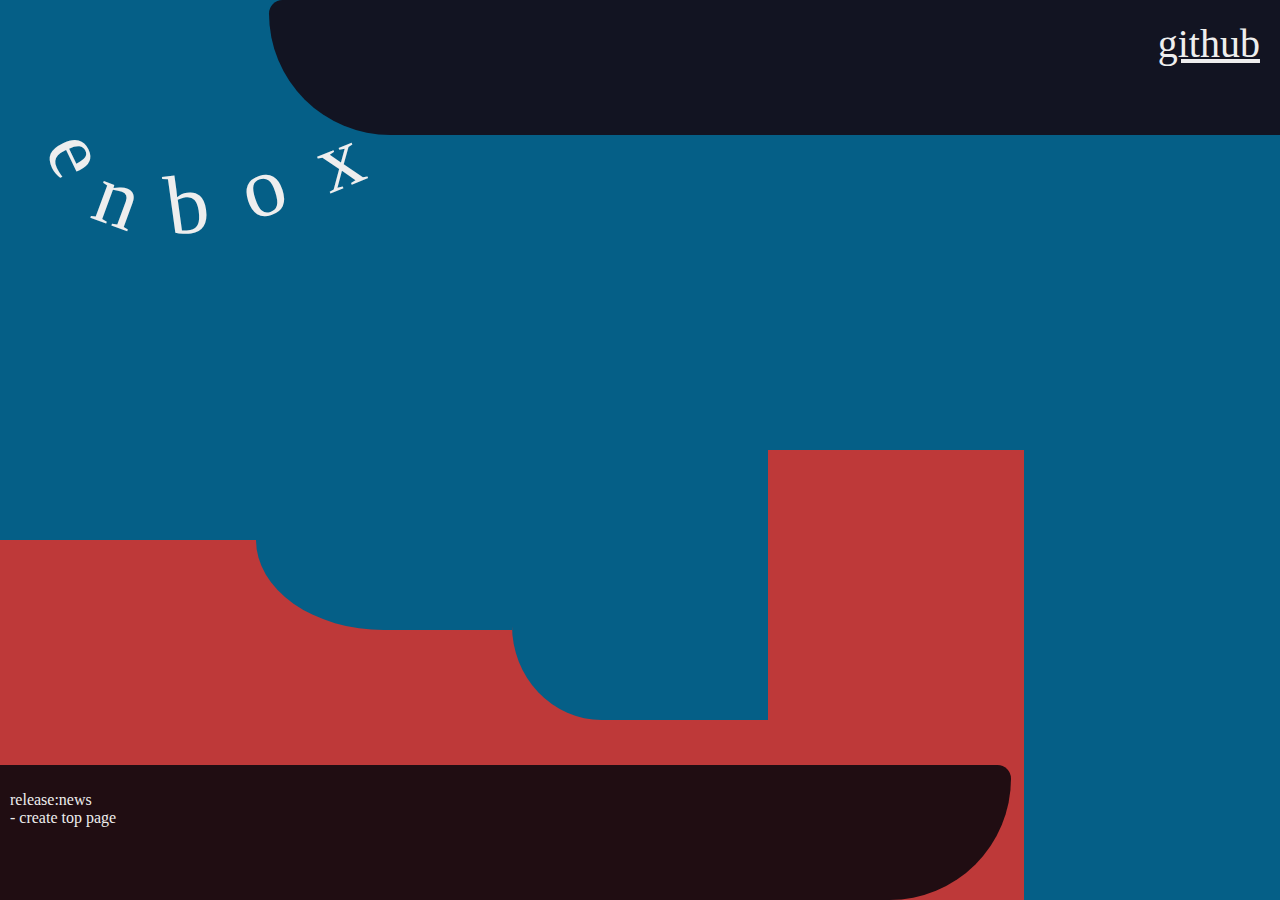
==== repo/enbox/index.html @ 23b46fea "add enbox page" ====
<!DOCTYPE html>
<html lang="jp">
<head>
  <meta charset="utf-8" />
  <link rel="stylesheet" type="text/css" href="./css/common.css" />
  <link rel="stylesheet" type="text/css" href="./css/top-page.css" />
  <script src="http://ajax.googleapis.com/ajax/libs/jquery/1.10.2/jquery.min.js"></script>
  <script type="text/javascript" src="./js/hoge.js"></script>

  <style type="text/css">
    #warped {position: relative; display: block; width:588px; height:440px;}
    
    #warped>span[class^=w]:nth-of-type(n+0){display:block; position:absolute;
    -moz-transform-origin:50% 100%; -webkit-transform-origin:50% 100%; -o-transform-origin:50%
    100%; -ms-transform-origin:50% 100%; transform-origin:50% 100%; }
    
    #warped span{font-family:'ABeeZee';font-size:85px;font-weight:regular;font-style:normal;
    line-height:0.55; white-space:pre; overflow:visible; padding:0px;}
    
    #warped .w0 {-moz-transform: rotate(-5.16rad);-webkit-transform: rotate(-5.16rad);-o-transform:
    rotate(-5.16rad);-ms-transform: rotate(-5.16rad); transform: rotate(-5.16rad);
    width: 46px; height: 46px; left: 35.53px; top: 121.15px;}
    
    #warped .w1 {-moz-transform: rotate(-5.93rad);-webkit-transform: rotate(-5.93rad);-o-transform:
    rotate(-5.93rad);-ms-transform: rotate(-5.93rad); transform: rotate(-5.93rad);
    width: 50px; height: 46px; left: 89.25px; top: 173.66px;}
    
    #warped .w2 {-moz-transform: rotate(-6.42rad);-webkit-transform: rotate(-6.42rad);-o-transform:
    rotate(-6.42rad);-ms-transform: rotate(-6.42rad); transform: rotate(-6.42rad);
    width: 51px; height: 46px; left: 169.2px; top: 179.67px;}
    
    #warped .w3 {-moz-transform: rotate(-6.6rad);-webkit-transform: rotate(-6.6rad);-o-transform:
    rotate(-6.6rad);-ms-transform: rotate(-6.6rad); transform: rotate(-6.6rad);
    width: 51px; height: 46px; left: 248.21px; top: 160.9px;}
    
    #warped .w4 {-moz-transform: rotate(-6.67rad);-webkit-transform: rotate(-6.67rad);-o-transform:
    rotate(-6.67rad);-ms-transform: rotate(-6.67rad); transform: rotate(-6.67rad);
    width: 43px; height: 46px; left: 325.63px; top: 133.69px;}
  </style>
  
</head>
<body>
  <div id="content">
    <div id="upper-body" class="pair-content">
      <div id="header">
        <div>
          <a href="https://github.com/mocchit/enbox">
            github
          </a>
        </div>
      </div>
      <div id="warped">
        <span class="w0">e</span><span class="w1">n</span><span class="w2">b</span><span class="w3">o</span><span class="w4">x</span>
      </div>
    </div>
    <div id="lower-body" class="pair-content">
      <div class="uintuplets">
        <div id="lower-0">
          &nbsp;
        </div>
        
        <div id="lower-1" class="uintuplet">
          &nbsp;
        </div>
        
        <div id="lower-2" class="uintuplet">
          &nbsp;
        </div>
        
        <div id="lower-3" class="uintuplet">
          &nbsp;
        </div>
        
        <div id="lower-4" class="uintuplet"> 
          &nbsp;
        </div>
      </div>

      <div id="footer">
        <p>
          release:news <br />
          - create top page
        </p>
      </div>
    </div>
  </div>
</body>
</html>
---- repo/enbox/css/common.css ----
html {
    font-family: 'Bevan', serif;
}
---- repo/enbox/css/top-page.css ----
html ,body ,#content{
    width: 100%;
    height: 100%;
    margin: 0;
    padding: 0;
    color: #EEEEEE;
}

a:link {
    color: #EEEEEE;
}

a:visited {
    color: #EEEEEE;
}

.pair-content {
    width: 100%;
    height: 50%;
    margin: 0;
    padding: 0;
}

#upper-body {
    background-color: #055F87;
}

#lower-body {
    background-color: #BE3939;
}

.uintuplets {
    width: 100%;
    height: 100%;
    margin: 0;
    padding: 0;
}

.uintuplets > * {
    float: left;
    width: 20%;
    margin: 0;
    padding: 0;
}

.uintuplets:after {
    display: block;
    content: " ";
    clear: both;
}

#lower-0 {
    height: 20%;
    background-color: #055F87;
}

#lower-1 {
    height: 40%;
/**    background-color: #D7BB6F; **/
    background-color: #055F87;
    border-bottom-left-radius: 50%;
}

#lower-2 {
    height: 60%;
/**    background-color: #8370D3; **/
    background-color: #055F87;
    border-bottom-left-radius: 35%;
}

#lower-3 {
    /** NOP **/
}

#lower-4 {
    height: 100%;
/**    background-color: #C77A4B; **/
    background-color: #055F87;
}

#header {
    position: absolute;
    left: 21%;
    width: 79%;
    height: 15%;
    background-color: #121422;
    border-top-left-radius: 20px;
    border-bottom-left-radius: 180px;
}

#header > div {
    display: inline-block;
    float: right;
    margin: 10px;
    padding: 10px;
    font-size: 250%;
}

#header:after {
    display: block;
    content: " ";
    clear: both;
}

#footer {
    position: absolute;
    top: 85%;
    width: 79%;
    height: 15%;
    background-color: #200D12;
    border-top-right-radius: 20px;
    border-bottom-right-radius: 180px;
}

#footer > p {
    padding: 10px;
}
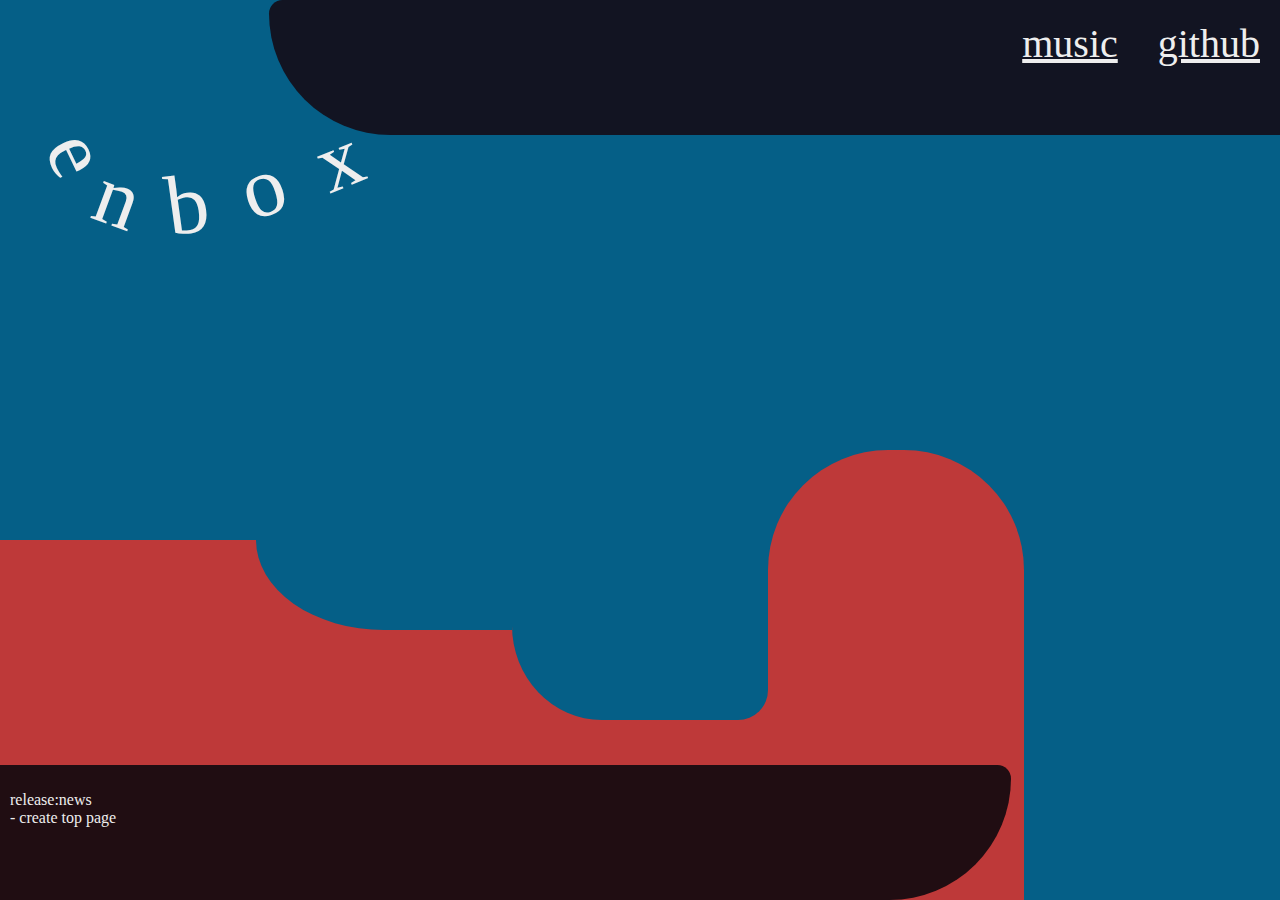
==== commit 2b460a88: "fix design" ====
--- a/repo/enbox/index.html
+++ b/repo/enbox/index.html
@@ -48,6 +48,11 @@
             github
           </a>
         </div>
+        <div>
+          <a href="./music">
+            music
+          </a>
+        </div>
       </div>
       <div id="warped">
         <span class="w0">e</span><span class="w1">n</span><span class="w2">b</span><span class="w3">o</span><span class="w4">x</span>
@@ -68,7 +73,9 @@
         </div>
         
         <div id="lower-3" class="uintuplet">
-          &nbsp;
+          <div>
+            &nbsp;
+          </div>
         </div>
         
         <div id="lower-4" class="uintuplet"> 
--- a/repo/enbox/css/top-page.css
+++ b/repo/enbox/css/top-page.css
@@ -66,10 +66,21 @@
 /**    background-color: #8370D3; **/
     background-color: #055F87;
     border-bottom-left-radius: 35%;
+    border-bottom-right-radius: 30px;
 }
 
 #lower-3 {
-    /** NOP **/
+    height: 30%;
+    background-color: #055F87;
+}
+
+#lower-3 > div {
+    position: absolute;
+    width: 20%;
+    height: 20%;
+    border-top-left-radius: 120px;
+    border-top-right-radius: 120px;
+    background-color: #BE3939;
 }
 
 #lower-4 {
